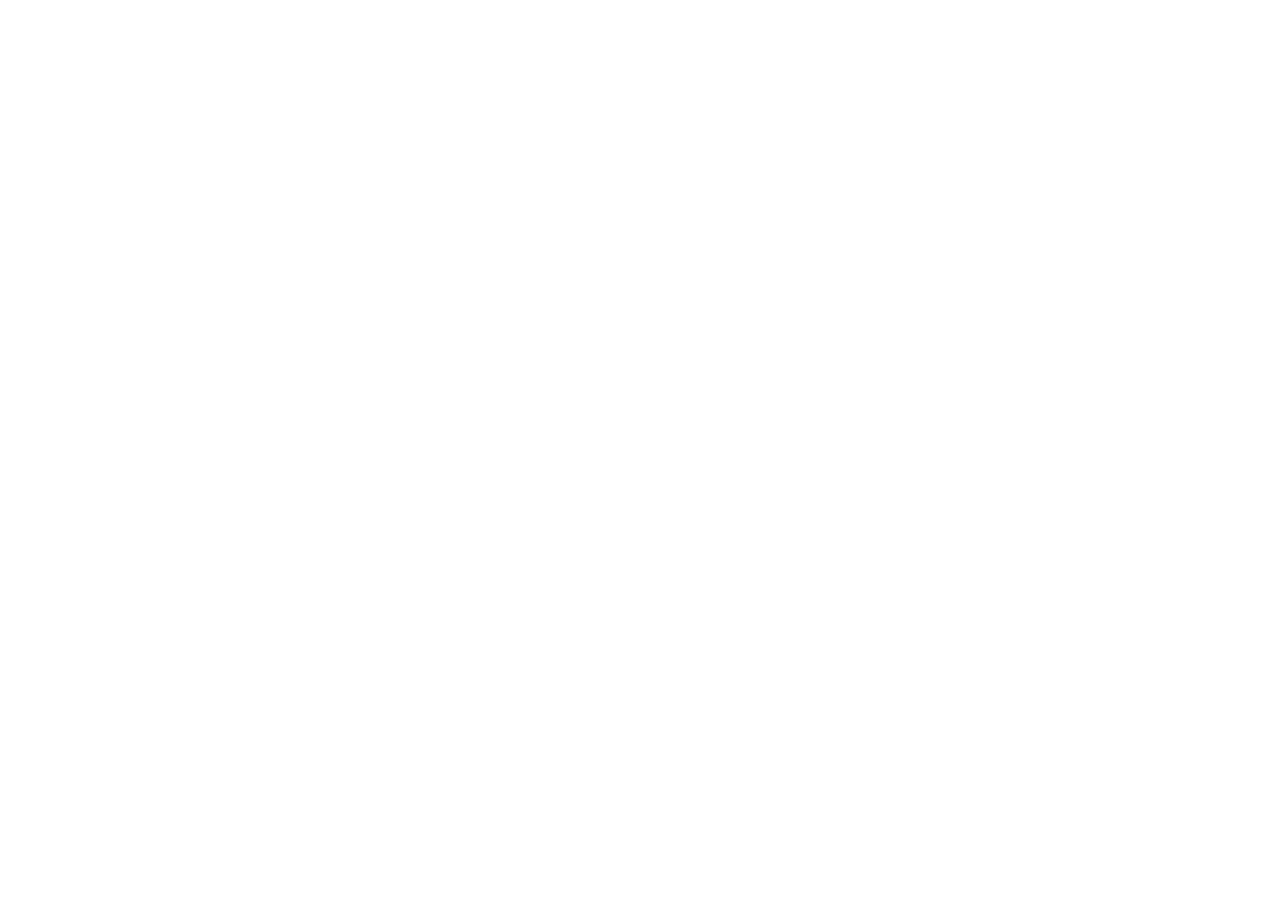
==== about-us.html @ 68894918 "Add files via upload" ====
<!DOCTYPE html>
<html lang="en">
<head>
    <meta charset="UTF-8">
    <meta name="viewport" content="width=device-width, initial-scale=1.0">
    <link rel="preconnect" href="https://fonts.gstatic.com" crossorigin>
<link href="https://fonts.googleapis.com/css2?family=Great+Vibes&family=Overpass:wght@300&display=swap" rel="stylesheet">
<link rel="preconnect" href="https://fonts.googleapis.com">
<link rel="preconnect" href="https://fonts.gstatic.com" crossorigin>
<link href="https://fonts.googleapis.com/css2?family=Croissant+One&display=swap" rel="stylesheet">
    <link rel="stylesheet" href="styles/shared.css">
    <link rel="stylesheet" href="styles/about-us.css">
    <link rel="stylesheet" href="styles/header.css">
    <script src="script/header.js" type="text/javascript"></script>
    <title>About-us</title>
</head>
---- styles/header.css ----
header {
    font-family: 'Segoe UI', Tahoma, Geneva, Verdana, sans-serif;
      display: flex;
      align-items: center;
      justify-content: space-between;
      background-color: rgb(252, 249, 249);
      height: 90px;
      padding: 0 10px;
      @media screen and (min-width: 1080px) {
        padding: 0;
        
      }
     
    }
    
    header .logo {
      margin-top: 5px;
      display: none;
      height: 90px;
      object-fit: contain;
      @media screen and (min-width: 1080px) {
        display: block;
      }
    }
    
    header .logo-container {
      display: flex;
    }
    
    header .logo-text-container {
      display: flex;
      flex-direction: column;
    }
    
    header .logo-image-container {
      height: 100%;
    }
    
    header .burget-icon {
      height: 40px;
      object-fit: contain;
    }
    
    header .navigation {
      display: none;
      position: absolute;
      background-color: rgb(67, 65, 65);
      flex-direction: column;
      left: 0;
      top: 0;
      bottom: 0;
      right: 0;
      gap: 10px;
      z-index: 1;
      
      @media screen and (min-width: 1080px) {
        display: flex;
        flex-direction: row;
        position: relative;
        background-color: transparent;
        padding: 0 10px;
      }
    }
    
    header .burger-menu {
      display: block;
      @media screen and (min-width: 1080px) {
        display: none;
      }
    }
    header .burger-menu button {
      background: transparent;
      border: none;
    }
    
    header .nav-item {
      display: flex;
      position: relative;
      overflow: visible;
      padding: 20px 50px;
      justify-content: center;
      @media screen and (min-width: 1080px) {
        padding: 0;
      }
    }
    
    header .item-close-button {
      display: flex;
      @media screen and (min-width: 1080px) {
        display: none;
      }
    }
    
    header .nav-item .nav-item-href {
      text-decoration: none;
      padding: 6px 12px;
      color: rgb(252, 249, 249);
      border: 1px solid rgb(66, 63, 63);
      @media screen and (min-width: 1080px) {
        color: rgb(66, 63, 63);
        border: 1px solid rgb(252, 249, 249);
      }
    }
    
    header .nav-item .close-button {
      background: transparent;
      border: none;
    }
    
    header .nav-item .close-icon {
      height: 40px;
      object-fit: contain;
    }
    
    header .nav-item a:hover {
      border-radius: 12px;
      border: 1px solid rgb(66, 63, 63);
    }
    
    header .nav-item .primary-button {
      border: 1px solid rgb(66, 63, 63);
      border-radius: 12px;
      padding: 6px 12px;
      background-color: rgb(66, 63, 63);
      color: rgb(255, 253, 245);
      cursor: pointer;
    }
    header .nav-item .primary-button:hover {
      background-color: rgb(255, 253, 245);
      color: rgb(66, 63, 63);
    }
    
    header .nav-item:hover {
      color: white;
    }
    
    header .dropdown {
      display: none;
      position: absolute;
      top: 35px;
      background-color: rgb(66, 63, 63);
      z-index: 1;
      border-radius: 15px;
    }
    header .navigation :last-child:hover .dropdown {
      display: block;
    }
    header .navigation :last-child:hover .dropdown ul {
      display: block;
    }
  
    header .dropdown:hover {
      font-size: larger;
    }
    
    header .dropdown a {
      color: white;
      text-decoration: none;
    }
    
    header .dropdown li {
      width: 48px;
      font-size: smaller;
      padding: 10px;
      padding-left: 0;
      padding-right: 2rem;
    }
    
    header .dropdown a:hover {
      font-size: larger;
    }
    ul {
      list-style: none;
      margin: 0;
    }
    
    .logo {
      margin-right: 0;
      mix-blend-mode: color-burn;
    }
    #title {
      margin-bottom: 0;
      padding-bottom: 0;
    }
    #title a {
      font-size: 2.18rem;
      text-align: left;
      padding-left: 0rem;
      cursor: pointer;
      text-decoration: none;
      color: rgb(67, 65, 65);
    }
    #title a:hover {
      color: rgb(96, 88, 88);
    }
    #under-title {
      margin-top: 0;
      padding-top: 0;
    }
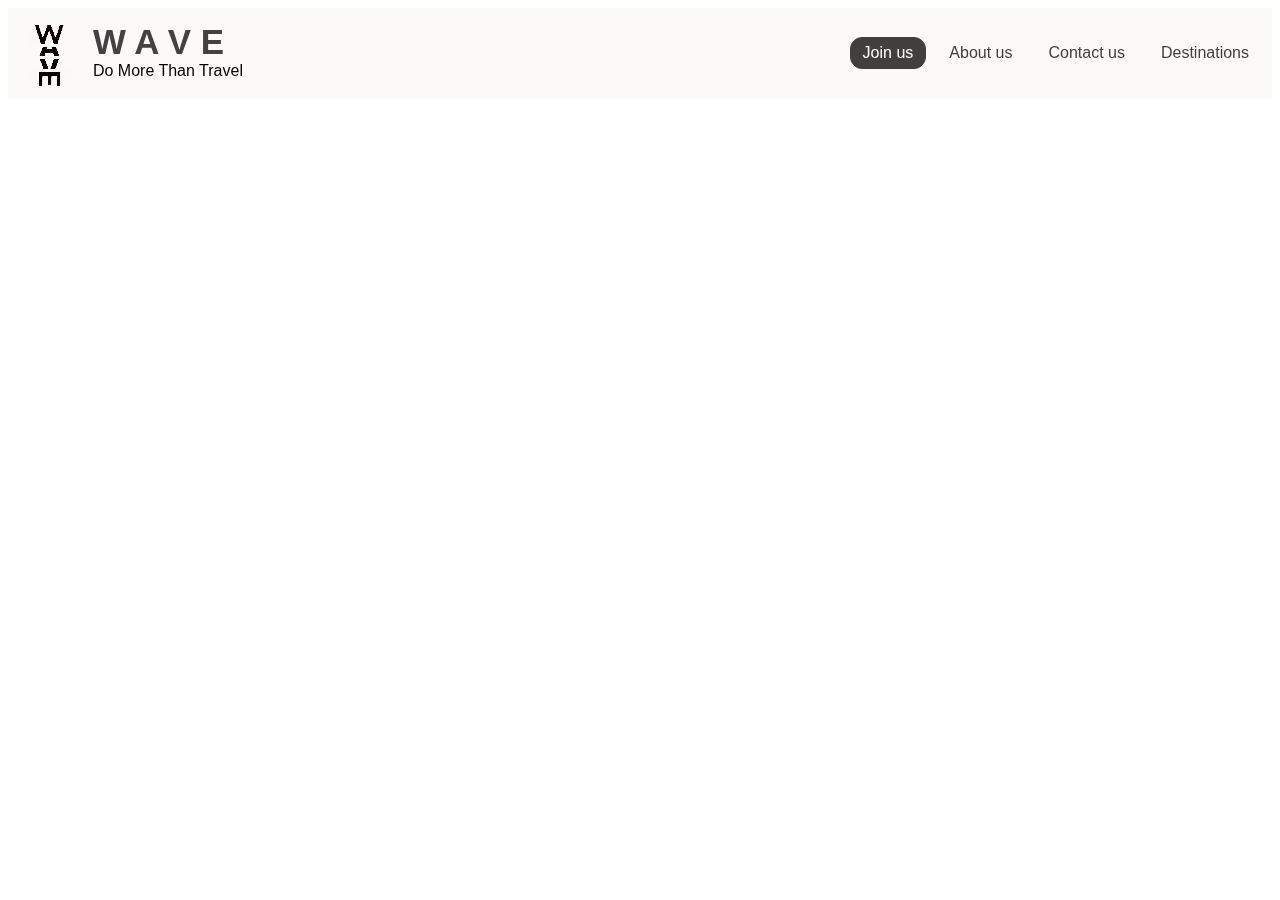
==== commit d354abcd: "added the about-us page" ====
--- a/about-us.html
+++ b/about-us.html
@@ -1,16 +1,68 @@
-<!DOCTYPE html>
-<html lang="en">
-<head>
-    <meta charset="UTF-8">
-    <meta name="viewport" content="width=device-width, initial-scale=1.0">
-    <link rel="preconnect" href="https://fonts.gstatic.com" crossorigin>
-<link href="https://fonts.googleapis.com/css2?family=Great+Vibes&family=Overpass:wght@300&display=swap" rel="stylesheet">
-<link rel="preconnect" href="https://fonts.googleapis.com">
-<link rel="preconnect" href="https://fonts.gstatic.com" crossorigin>
-<link href="https://fonts.googleapis.com/css2?family=Croissant+One&display=swap" rel="stylesheet">
-    <link rel="stylesheet" href="styles/shared.css">
-    <link rel="stylesheet" href="styles/about-us.css">
-    <link rel="stylesheet" href="styles/header.css">
-    <script src="script/header.js" type="text/javascript"></script>
-    <title>About-us</title>
-</head>+<!DOCTYPE html>
+<html lang="en">
+<head>
+    <meta charset="UTF-8">
+    <meta name="viewport" content="width=device-width, initial-scale=1.0">
+    <link rel="preconnect" href="https://fonts.gstatic.com" crossorigin>
+<link href="https://fonts.googleapis.com/css2?family=Great+Vibes&family=Overpass:wght@300&display=swap" rel="stylesheet">
+<link rel="preconnect" href="https://fonts.googleapis.com">
+<link rel="preconnect" href="https://fonts.gstatic.com" crossorigin>
+<link href="https://fonts.googleapis.com/css2?family=Croissant+One&display=swap" rel="stylesheet">
+    <link rel="stylesheet" href="styles/shared.css">
+    <link rel="stylesheet" href="styles/about-us.css">
+    <link rel="stylesheet" href="styles/header.css">
+    <script src="script/header.js" type="text/javascript"></script>
+    <title>About-us</title>
+</head>
+<body>
+    <header>
+        <div class="logo-container">
+            <div class="logo-image-container">
+                <img class="logo" src="images/2(1).png" alt="Logo" />
+            </div>
+            <div class="logo-text-container">
+                <p id="title"><a href="index.html"><strong>W A V E</strong></a></p>
+                <p id="under-title">Do More Than Travel</p>
+            </div>
+        </div>
+
+        <div class="navigation" id="navigation">
+            <div class="nav-item item-close-button">
+                <button class="close-button" onclick="closeMenu()"><img class="close-icon" src="images/close.jpg"
+                        alt="close-icon" /></button>
+            </div>
+            <div class="nav-item">
+                <a class="nav-item-href primary-button" href="log-in.html">
+                    Join us
+                </a>
+            </div>
+            <div class="nav-item">
+                <a class="nav-item-href" href="about.html">
+                    <nav>About us</nav>
+                </a>
+            </div>
+            <div class="nav-item">
+                <a class="nav-item-href" href="contact-us.html">
+                    Contact us
+                </a>
+            </div>
+            <div class="nav-item">
+                <a class="nav-item-href" id="menu" href="#"> Destinations </a>
+                <div class="dropdown">
+                    <ul>
+                        <li><a href="albania.html">Albania</a></li>
+                        <li><a href="sweden.html">Sweden</a></li>
+                        <li><a href="italy.html">Italy</a></li>
+                        <li><a href="uk.html">UK</a></li>
+                        <li><a href="greece.html">Greece</a></li>
+                        <li><a href="spain.html">Spain</a></li>
+                    </ul>
+                </div>
+                </a>
+            </div>
+        </div>
+        <div class="burger-menu">
+            <button onclick="openMenu()"><img class="burget-icon" src="images/burger.jpg" alt="burger-icon" /></button>
+        </div>
+    </header>
+</body></html>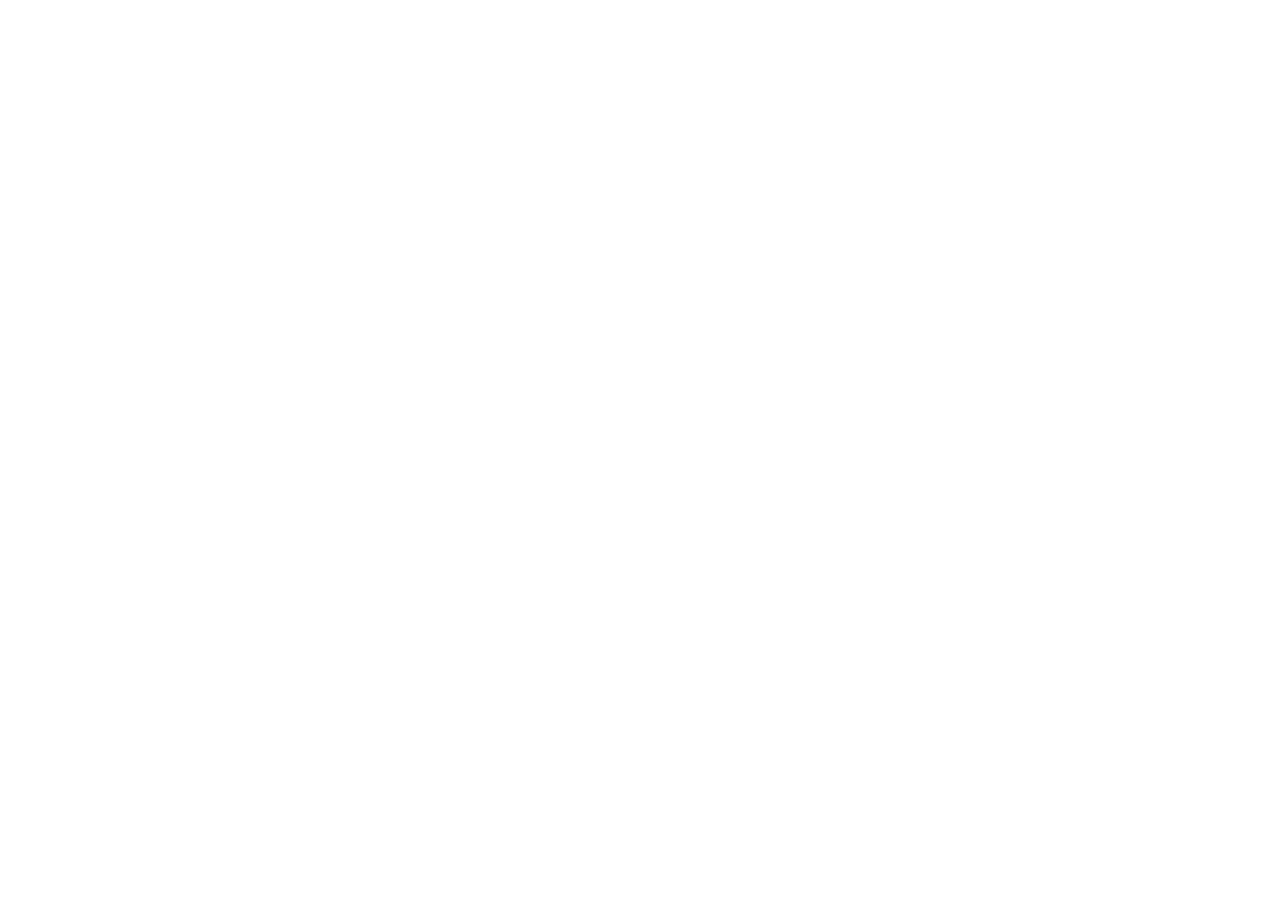
==== commit 80ee6a76: "Merge branch 'main' of https://github.com/elsaferati/TravelAgency-" ====
--- a/about-us.html
+++ b/about-us.html
@@ -1,68 +1,16 @@
-<!DOCTYPE html>
-<html lang="en">
-<head>
-    <meta charset="UTF-8">
-    <meta name="viewport" content="width=device-width, initial-scale=1.0">
-    <link rel="preconnect" href="https://fonts.gstatic.com" crossorigin>
-<link href="https://fonts.googleapis.com/css2?family=Great+Vibes&family=Overpass:wght@300&display=swap" rel="stylesheet">
-<link rel="preconnect" href="https://fonts.googleapis.com">
-<link rel="preconnect" href="https://fonts.gstatic.com" crossorigin>
-<link href="https://fonts.googleapis.com/css2?family=Croissant+One&display=swap" rel="stylesheet">
-    <link rel="stylesheet" href="styles/shared.css">
-    <link rel="stylesheet" href="styles/about-us.css">
-    <link rel="stylesheet" href="styles/header.css">
-    <script src="script/header.js" type="text/javascript"></script>
-    <title>About-us</title>
-</head>
-<body>
-    <header>
-        <div class="logo-container">
-            <div class="logo-image-container">
-                <img class="logo" src="images/2(1).png" alt="Logo" />
-            </div>
-            <div class="logo-text-container">
-                <p id="title"><a href="index.html"><strong>W A V E</strong></a></p>
-                <p id="under-title">Do More Than Travel</p>
-            </div>
-        </div>
-
-        <div class="navigation" id="navigation">
-            <div class="nav-item item-close-button">
-                <button class="close-button" onclick="closeMenu()"><img class="close-icon" src="images/close.jpg"
-                        alt="close-icon" /></button>
-            </div>
-            <div class="nav-item">
-                <a class="nav-item-href primary-button" href="log-in.html">
-                    Join us
-                </a>
-            </div>
-            <div class="nav-item">
-                <a class="nav-item-href" href="about.html">
-                    <nav>About us</nav>
-                </a>
-            </div>
-            <div class="nav-item">
-                <a class="nav-item-href" href="contact-us.html">
-                    Contact us
-                </a>
-            </div>
-            <div class="nav-item">
-                <a class="nav-item-href" id="menu" href="#"> Destinations </a>
-                <div class="dropdown">
-                    <ul>
-                        <li><a href="albania.html">Albania</a></li>
-                        <li><a href="sweden.html">Sweden</a></li>
-                        <li><a href="italy.html">Italy</a></li>
-                        <li><a href="uk.html">UK</a></li>
-                        <li><a href="greece.html">Greece</a></li>
-                        <li><a href="spain.html">Spain</a></li>
-                    </ul>
-                </div>
-                </a>
-            </div>
-        </div>
-        <div class="burger-menu">
-            <button onclick="openMenu()"><img class="burget-icon" src="images/burger.jpg" alt="burger-icon" /></button>
-        </div>
-    </header>
-</body></html>+<!DOCTYPE html>
+<html lang="en">
+<head>
+    <meta charset="UTF-8">
+    <meta name="viewport" content="width=device-width, initial-scale=1.0">
+    <link rel="preconnect" href="https://fonts.gstatic.com" crossorigin>
+<link href="https://fonts.googleapis.com/css2?family=Great+Vibes&family=Overpass:wght@300&display=swap" rel="stylesheet">
+<link rel="preconnect" href="https://fonts.googleapis.com">
+<link rel="preconnect" href="https://fonts.gstatic.com" crossorigin>
+<link href="https://fonts.googleapis.com/css2?family=Croissant+One&display=swap" rel="stylesheet">
+    <link rel="stylesheet" href="styles/shared.css">
+    <link rel="stylesheet" href="styles/about-us.css">
+    <link rel="stylesheet" href="styles/header.css">
+    <script src="script/header.js" type="text/javascript"></script>
+    <title>About-us</title>
+</head>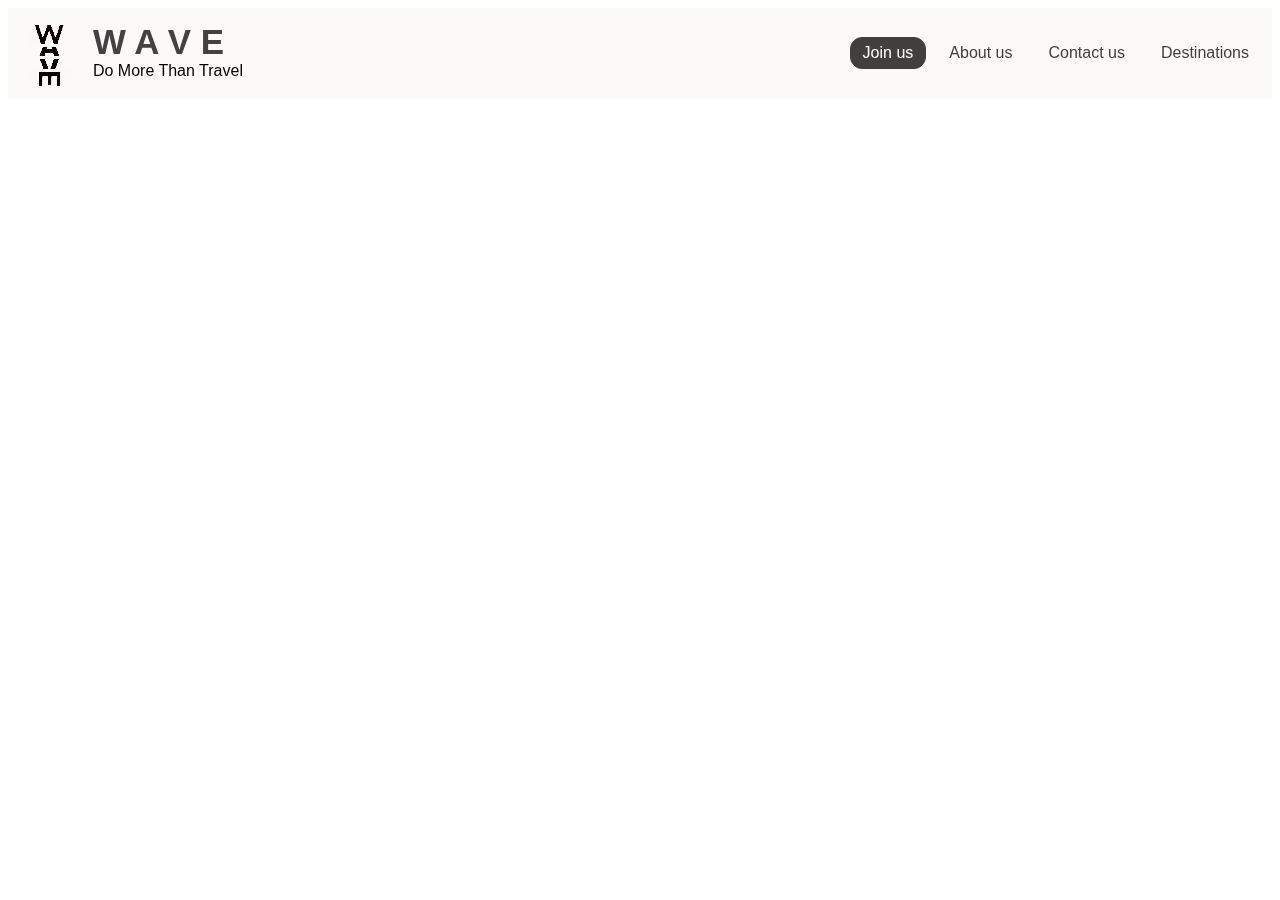
==== commit 3b2af0b5: "added some changes in about-us page" ====
--- a/about-us.html
+++ b/about-us.html
@@ -1,16 +1,70 @@
-<!DOCTYPE html>
-<html lang="en">
-<head>
-    <meta charset="UTF-8">
-    <meta name="viewport" content="width=device-width, initial-scale=1.0">
-    <link rel="preconnect" href="https://fonts.gstatic.com" crossorigin>
-<link href="https://fonts.googleapis.com/css2?family=Great+Vibes&family=Overpass:wght@300&display=swap" rel="stylesheet">
-<link rel="preconnect" href="https://fonts.googleapis.com">
-<link rel="preconnect" href="https://fonts.gstatic.com" crossorigin>
-<link href="https://fonts.googleapis.com/css2?family=Croissant+One&display=swap" rel="stylesheet">
-    <link rel="stylesheet" href="styles/shared.css">
-    <link rel="stylesheet" href="styles/about-us.css">
-    <link rel="stylesheet" href="styles/header.css">
-    <script src="script/header.js" type="text/javascript"></script>
-    <title>About-us</title>
-</head>+
+<!DOCTYPE html>
+<html lang="en">
+<head>
+    <meta charset="UTF-8">
+    <meta name="viewport" content="width=device-width, initial-scale=1.0">
+    <link rel="preconnect" href="https://fonts.gstatic.com" crossorigin>
+<link href="https://fonts.googleapis.com/css2?family=Great+Vibes&family=Overpass:wght@300&display=swap" rel="stylesheet">
+<link rel="preconnect" href="https://fonts.googleapis.com">
+<link rel="preconnect" href="https://fonts.gstatic.com" crossorigin>
+<link href="https://fonts.googleapis.com/css2?family=Croissant+One&display=swap" rel="stylesheet">
+    <link rel="stylesheet" href="styles/shared.css">
+    <link rel="stylesheet" href="styles/about-us.css">
+    <link rel="stylesheet" href="styles/header.css">
+    <script src="script/header.js" type="text/javascript"></script>
+    <title>About-us</title>
+</head>
+<body>
+    <header>
+        <div class="logo-container">
+            <div class="logo-image-container">
+                <img class="logo" src="images/2(1).png" alt="Logo" />
+            </div>
+            <div class="logo-text-container">
+                <p id="title"><a href="index.html"><strong>W A V E</strong></a></p>
+                <p id="under-title">Do More Than Travel</p>
+            </div>
+        </div>
+
+        <div class="navigation" id="navigation">
+            <div class="nav-item item-close-button">
+                <button class="close-button" onclick="closeMenu()"><img class="close-icon" src="images/close.jpg"
+                        alt="close-icon" /></button>
+            </div>
+            <div class="nav-item">
+                <a class="nav-item-href primary-button" href="log-in.html">
+                    Join us
+                </a>
+            </div>
+            <div class="nav-item">
+                <a class="nav-item-href" href="about.html">
+                    <nav>About us</nav>
+                </a>
+            </div>
+            <div class="nav-item">
+                <a class="nav-item-href" href="contact-us.html">
+                    Contact us
+                </a>
+            </div>
+            <div class="nav-item">
+                <a class="nav-item-href" id="menu" href="#"> Destinations </a>
+                <div class="dropdown">
+                    <ul>
+                        <li><a href="albania.html">Albania</a></li>
+                        <li><a href="sweden.html">Sweden</a></li>
+                        <li><a href="italy.html">Italy</a></li>
+                        <li><a href="uk.html">UK</a></li>
+                        <li><a href="greece.html">Greece</a></li>
+                        <li><a href="spain.html">Spain</a></li>
+                    </ul>
+                </div>
+                </a>
+            </div>
+        </div>
+        <div class="burger-menu">
+            <button onclick="openMenu()"><img class="burget-icon" src="images/burger.jpg" alt="burger-icon" /></button>
+        </div>
+    </header>
+</body></html>
+
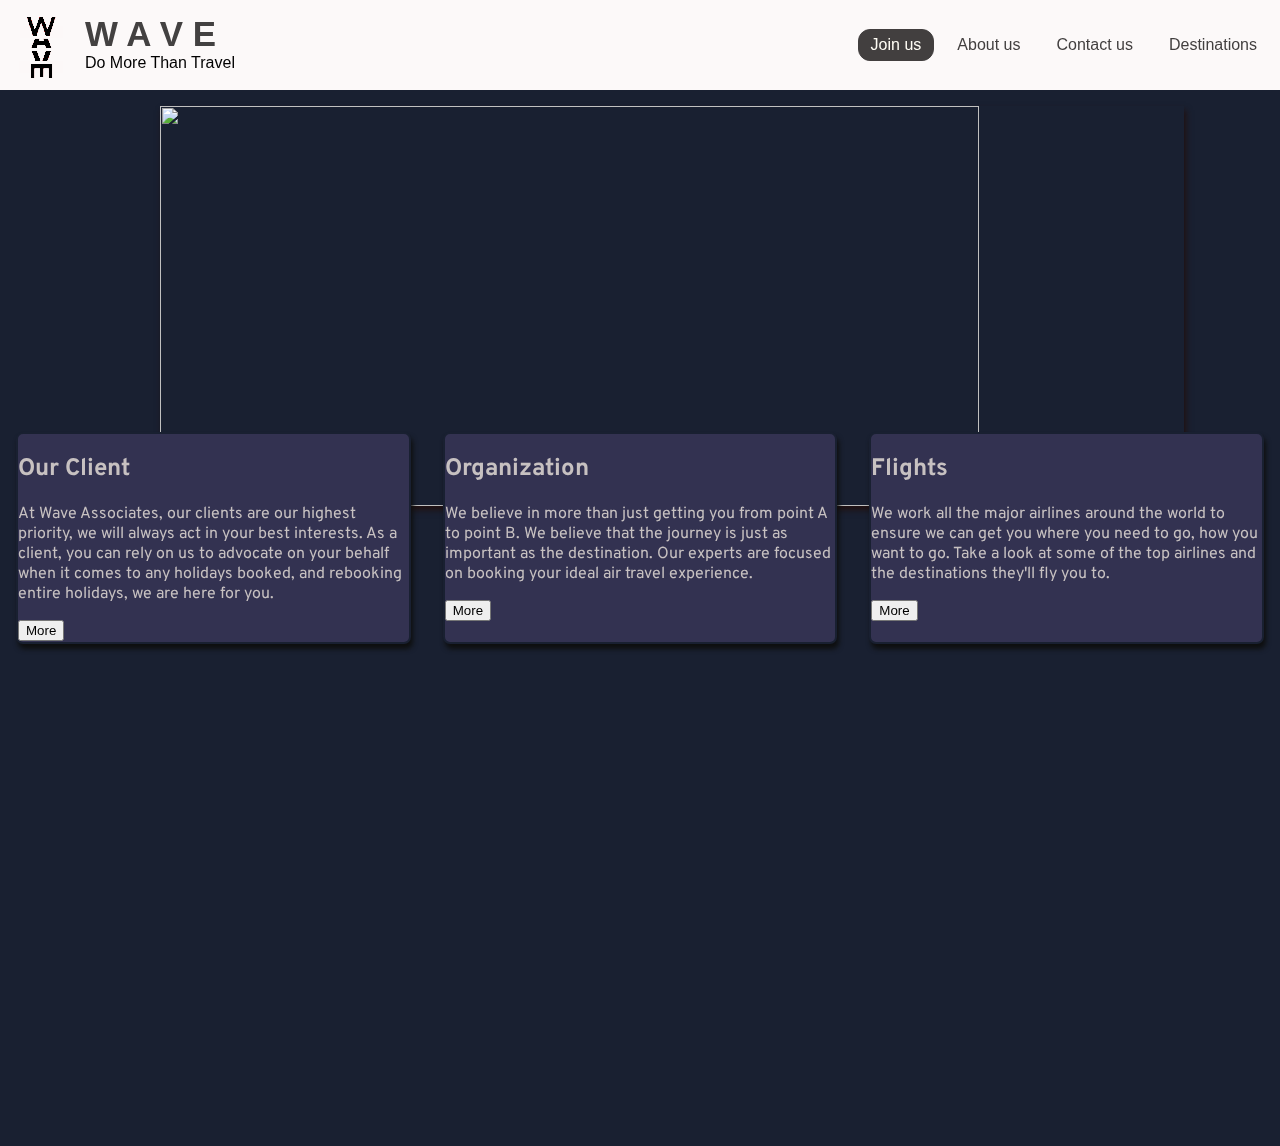
==== commit 5377bc4f: "added css" ====
--- a/about-us.html
+++ b/about-us.html
@@ -66,5 +66,50 @@
             <button onclick="openMenu()"><img class="burget-icon" src="images/burger.jpg" alt="burger-icon" /></button>
         </div>
     </header>
+    <main>
+        <section id="img-part">
+            <img src="images/about-us2.webp" alt="">
+        </section>
+
+        <section id="about-us-content">
+            <ul>
+                <li class="container1">
+                    <div id="client-part">
+                        <h2>Our Client</h2>
+                        <p>At Wave Associates, our clients are our highest priority,
+                            we will always act in your best interests.
+                            As a client, you can rely on us to advocate on your behalf when it comes to any holidays
+                            booked,
+                            and rebooking entire holidays, we are here for you.</p>
+                        <button>More</button>
+                    </div>
+                </li>
+
+
+                <li class="container1">
+                    <div id="organization-part">
+                        <h2>Organization</h2>
+                        <p>We believe in more than just getting you from point A to point B.
+                            We believe that the journey is just as important as the destination.
+                            Our experts are focused on booking your ideal air travel experience.</p>
+                        <button>More</button>
+                    </div>
+                </li>
+
+                <li class="container1">
+                    <div id="flights-part">
+                        <h2>Flights</h2>
+                        <p>We work all the major airlines around the world to ensure we can get you where you need to
+                            go,
+                            how you want to go. Take a look at some of the top airlines and the destinations they'll fly
+                            you to.</p>
+                        <button>More</button>
+                    </div>
+                </li>
+
+
+            </ul>
+
+        </section>
 </body></html>
 
--- a/styles/about-us.css
+++ b/styles/about-us.css
@@ -0,0 +1,41 @@
+body{
+    margin: 0;
+    font-family: "Overpass", sans-serif ;
+}
+main{
+    background-color:rgb(25, 32, 49);
+    background: linear-gradient(180deg, rgb(25, 32, 49),  rgb(25, 32, 49));
+}
+#img-part{
+    position: relative;
+}
+#img-part img{
+    width: 80%;
+    height: 25rem;
+    box-shadow: 2px 4px 6px rgb(32, 16, 16) ;
+    margin-bottom: 40rem;
+    object-fit: cover;
+    margin-top: 1rem;
+   margin-left: 10rem;
+}
+.container1{
+    border: 2px solid rgb(25, 32, 49);
+    background-color: rgb(51, 50, 81);
+    border-radius: 7px;
+    box-shadow: 2px 5px 5px rgb(14, 15, 15);
+    margin: auto 1rem;
+    height: 13rem;
+    width: 33%;
+    color: rgb(199, 193, 193);
+
+}
+#about-us-content{
+    position: absolute;
+    top: 27rem;
+}
+#about-us-content ul{
+    display: flex;
+    justify-content: start;
+    padding: 0;
+    margin: 0;
+}
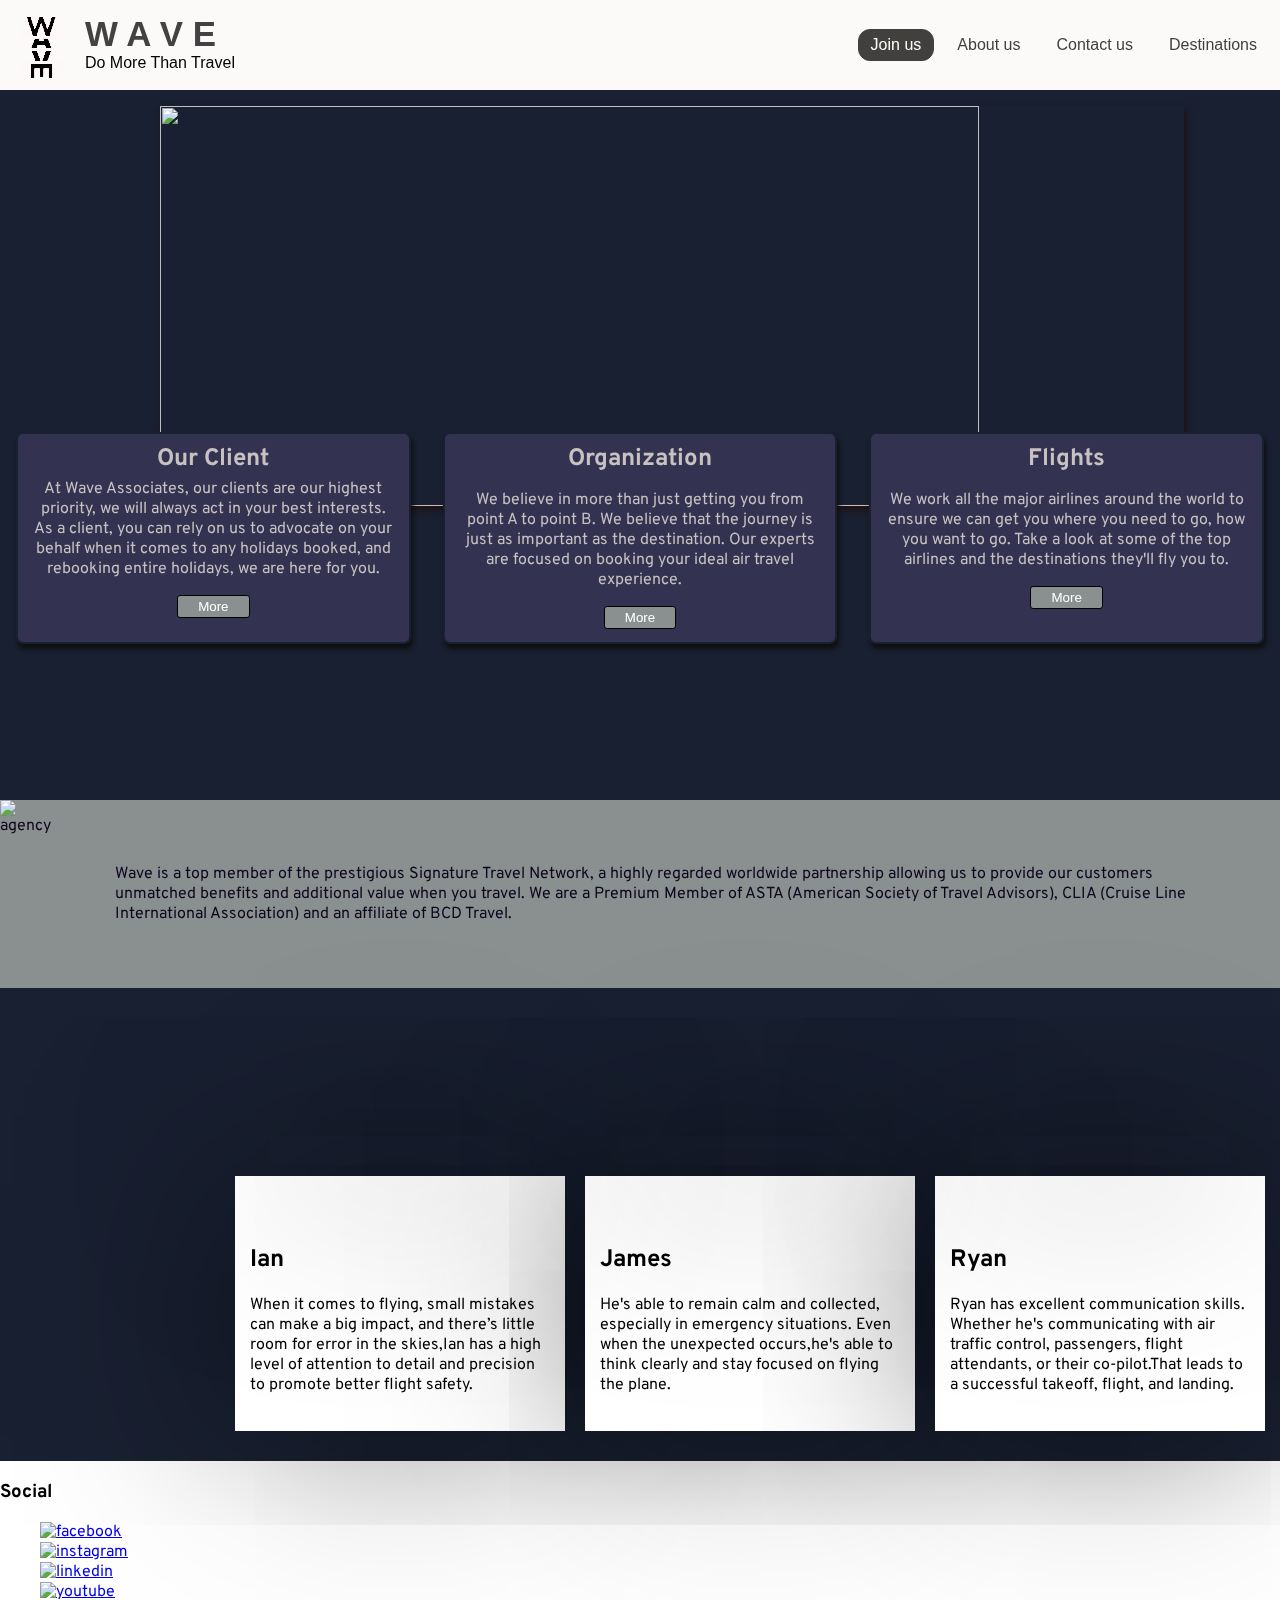
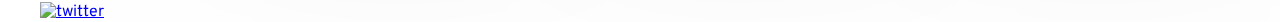
==== commit c6d74ac4: "changes in about us page" ====
--- a/about-us.html
+++ b/about-us.html
@@ -111,5 +111,94 @@
             </ul>
 
         </section>
+        <section id="last-section">
+            <div>
+                <img src="images/about-us-1.jpg" alt="agency">
+                <p>Wave is a top member of the prestigious Signature Travel Network,
+                    a highly regarded worldwide partnership allowing us to provide our customers unmatched benefits and
+                    additional value when you travel.
+                    We are a Premium Member of ASTA (American Society of Travel Advisors),
+                    CLIA (Cruise Line International Association) and an affiliate of BCD Travel.</p>
+            </div>
+
+        </section>
+
+        <section id="end">
+            <div class="container">
+                <div class="card">
+                    <div class="imgBx">
+                        <img src="images/pilot1.jpg" alt="">
+                    </div>
+
+                    <div class="content">
+                        <h2>Ian</h2>
+                        <p>When it comes to flying, small mistakes can make a big impact, and there’s little room for
+                            error in the skies,Ian has a high level of attention
+                            to detail and precision to promote better flight safety.</p>
+                    </div>
+                </div>
+
+                <div class="card">
+                    <div class="imgBx">
+                        <img src="images/pilot2.webp" alt="">
+                    </div>
+
+                    <div class="content">
+                        <h2>James</h2>
+                        <p>He's able to remain calm and collected, especially in emergency situations. Even
+                            when the unexpected occurs,he's able to think clearly and stay focused on flying
+                            the plane.</p>
+                    </div>
+                </div>
+
+                <div class="card">
+                    <div class="imgBx">
+                        <img src="images/pilot3.jpg" alt="">
+                    </div>
+
+                    <div class="content">
+                        <h2>Ryan</h2>
+                        <p> Ryan has excellent communication skills. Whether he's communicating with air traffic
+                            control, passengers, flight attendants, or their co-pilot.That leads to a successful takeoff, flight, and landing.</p>
+                    </div>
+                </div>
+
+
+            </div>
+
+        </section>
+    </main>
+    <footer>
+        <div id="footer-part">
+            <section id="social-part">
+                <h3>Social</h3>
+                <ul class="footer-content-special">
+                    <li>
+                        <a href="https://www.facebook.com">
+                            <img class="last-img" src="images/facebook.jpg" alt="facebook">
+                        </a>
+
+                    <li>
+                        <a href="https://www.instagram.com">
+                            <img class="last-img" src="images/insta.jpg" alt="instagram">
+                    </li>
+                    </a>
+                    <li>
+                        <a href="https://www.linkedIn">
+                            <img class="last-img" src="images/in.jpg" alt="linkedin">
+                    </li>
+                    </a>
+                    <li>
+                        <a href="https://www.youtube.com">
+                            <img class="last-img" src="images/youtube.jpg" alt="youtube">
+                    </li>
+                    </a>
+                    <li><a href="https://twitter.com">
+                        <img class="last-img" src="images/twitter.jpg" alt="twitter"></li>
+                </a>
+
+
+            </ul>
+        </section>
 </body></html>
 
--- a/styles/about-us.css
+++ b/styles/about-us.css
@@ -39,3 +39,94 @@
     padding: 0;
     margin: 0;
 }
+#about-us-content ul li:hover{
+    cursor: pointer;
+}
+
+#about-us-content ul li div{
+    padding: 5px 13px;
+    width: fit-content;
+    text-align: center;
+}
+#about-us-content ul li div h2{
+    margin-top: 0.3rem;
+    margin-bottom: 0;
+    padding-bottom: 0;
+}
+#about-us-content ul li div button{
+    padding: 3px 20px; 
+    border-radius: 3px;
+    background-color: rgb(137, 144, 143);
+    color: white;
+    border: 1px solid rgb(0, 0, 0);
+    cursor: pointer;
+
+}
+
+#client-part p{
+    margin-top: 0.3rem;
+}
+
+#last-section{
+    position: absolute;
+    top: 35rem;
+   
+}
+#last-section div{
+    
+    display: flex;
+    background-color: rgb(137, 144, 143);
+    color: rgb(14, 5, 31);
+    padding-left: 0;
+    margin: 0;
+   margin-top: 15rem;
+
+}
+#last-section div p{
+    padding: 3rem 4rem;
+}
+#last-section img{
+    object-fit: cover;
+}
+
+.end{
+    display: flex;
+    justify-content: center;
+    align-items: center;
+
+}
+
+ .container{
+    position: relative;
+    width: 1100px;
+    display: flex;
+    justify-content: center;
+    align-items: center;
+    flex-wrap: wrap;
+    padding-left: 200px;
+}
+ .container .card{
+    position: relative;
+    max-width: 300px;
+    height: 215px;
+    background-color: white;
+    margin: 30px 10px;
+    padding: 20px 15px;
+    display: flex;
+    flex-direction: column;
+    box-shadow: 0 5px 202px rgba(0, 0, 0, 0.5);
+    transition: 0.3s ease-in-out;
+}
+
+ .container .card:hover{
+    height: 420px;
+}
+ .container .card .imgBx{
+    position: relative;
+    width: 260px;
+    height: 260px;
+    top: -60px;
+    left: 20px;
+    z-index: 1;
+    box-shadow:  0 5px 202px rgba(0, 0, 0, 0.5);
+}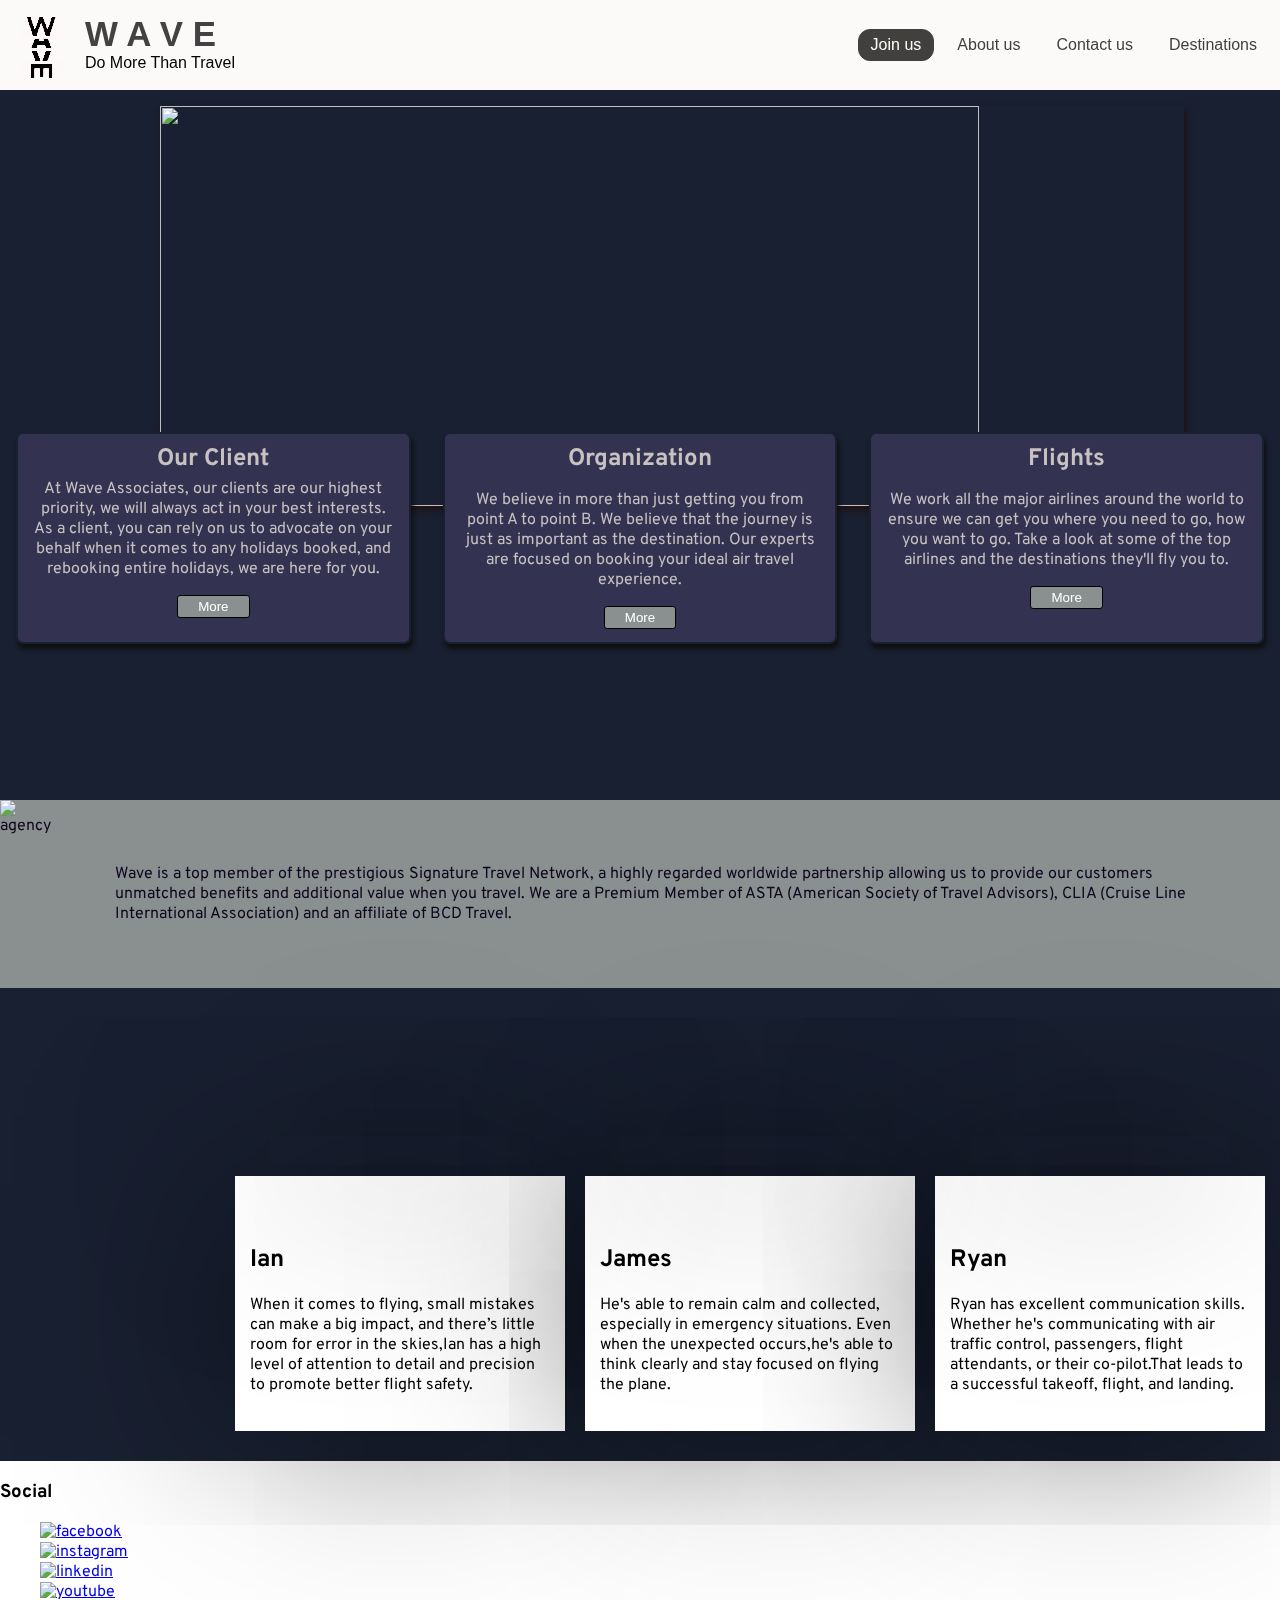
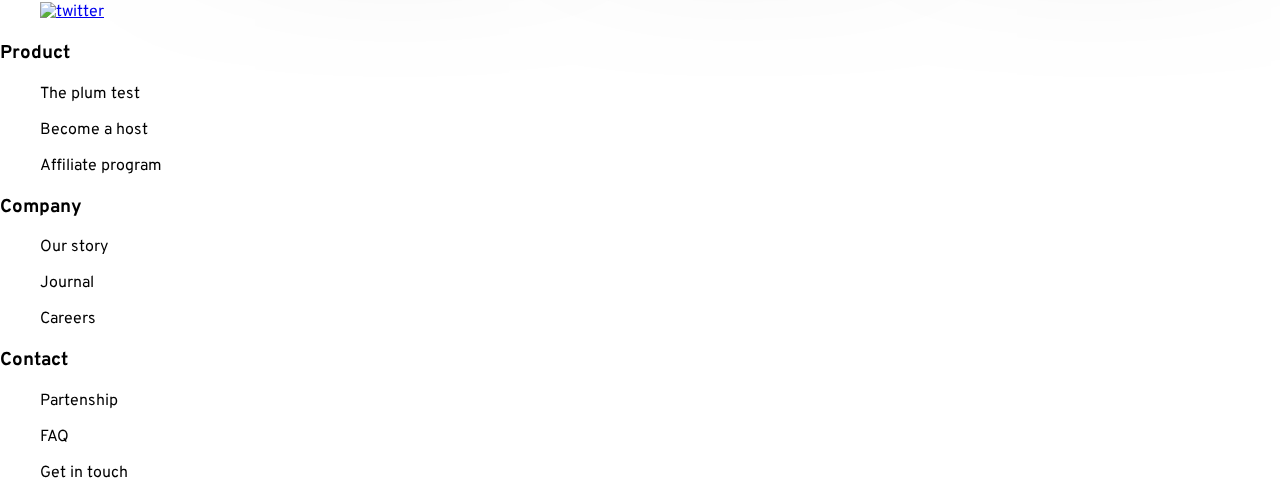
==== commit 29a5e738: "added in about-us page" ====
--- a/about-us.html
+++ b/about-us.html
@@ -200,5 +200,51 @@
 
             </ul>
         </section>
+        <section>
+            <h3>Product</h3>
+            <ul class="footer-content">
+                <li>
+                    <p>The plum test</p>
+                </li>
+                <li>
+                    <p>Become a host</p>
+                </li>
+                <li>
+                    <p>Affiliate program</p>
+                </li>
+            </ul>
+        </section>
+        <section>
+            <h3>Company</h3>
+            <ul class="footer-content">
+                <li>
+                    <p>Our story</p>
+                </li>
+                <li>
+                    <p>Journal</p>
+                </li>
+                <li>
+                    <p>Careers</p>
+                </li>
+            </ul>
+        </section>
+        <section>
+            <h3>Contact</h3>
+            <ul class="footer-content">
+                <li>
+                    <p>Partenship</p>
+                </li>
+                <li>
+                    <p>FAQ</p>
+                </li>
+                <li>
+                    <p>Get in touch</p>
+                </li>
+            </ul>
+        </section>
+    </div>
+
+
+</footer>
 </body></html>
 
